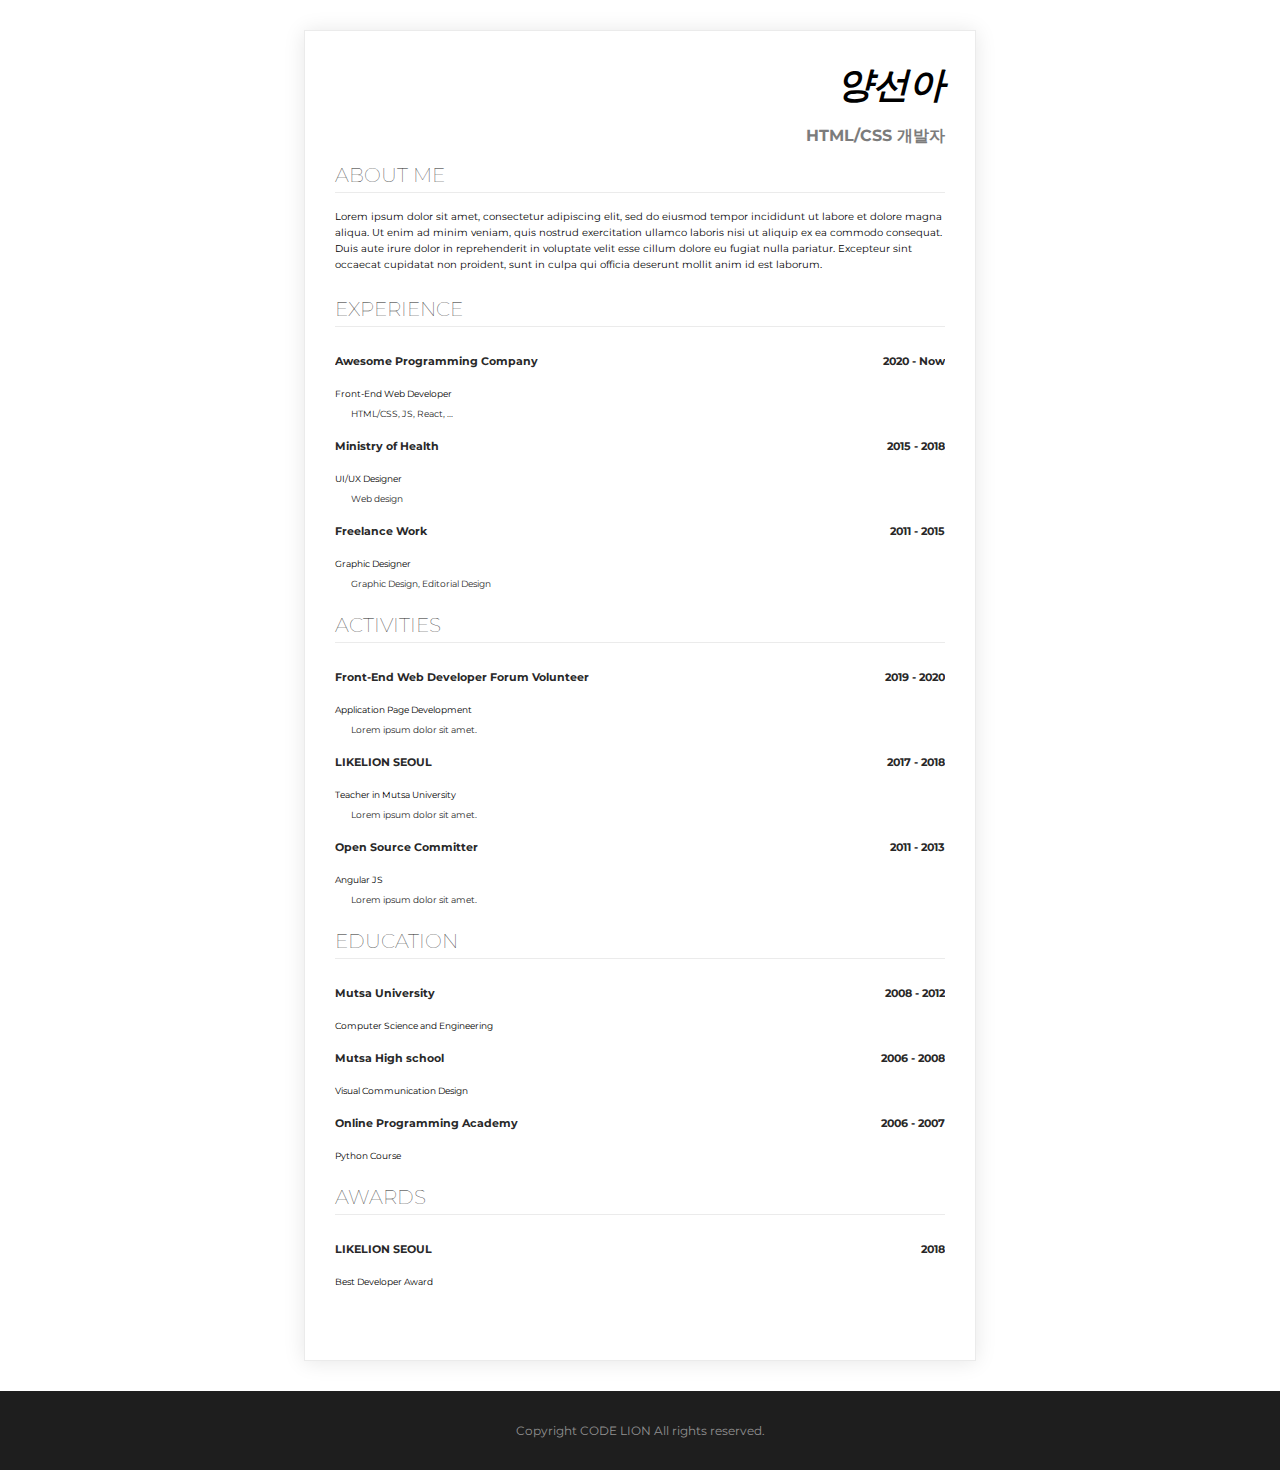
==== index.html @ 510c1969 "test commit" ====
<!DOCTYPE html>
<html>
<head>
  <meta charset="UTF-8">
  <title>양선아의 이력서</title>
  <link rel="stylesheet" href="codelion.css">
</head>
<body>
  <div class="mainbox">
    <div class="title-box">
      <h1>양선아</h1>
      <p class="name-text">HTML/CSS 개발자</p>
    </div>
    <section>
      <h2>ABOUT ME</h2>
      <p class="about-me-text">
      Lorem ipsum dolor sit amet, consectetur adipiscing elit, sed do eiusmod tempor incididunt ut labore et dolore magna aliqua. Ut enim ad minim veniam, quis nostrud exercitation ullamco laboris nisi ut aliquip ex ea commodo consequat. Duis aute irure dolor in reprehenderit in voluptate velit esse cillum dolore eu fugiat nulla pariatur. Excepteur sint occaecat cupidatat non proident, sunt in culpa qui officia deserunt mollit anim id est laborum.
      </p>
    </section>
    <section>
        <h2>EXPERIENCE</h2>
        <div class="float-wrap">
          <p class="title-text">Awesome Programming Company</p>
          <p class="year-text">2020 - Now</p>
        </div>
        <p class="desc-text">Front-End Web Developer</p>
        <p class="desc-subtext">HTML/CSS, JS, React, ...</p>
        <div class="float-wrap">
          <p class="title-text">Ministry of Health</p>
          <p class="year-text">2015 - 2018</p>
        </div>
        <p class="desc-text">UI/UX Designer</p>
        <p class="desc-subtext">Web design</p>
        <div class="float-wrap">
            <p class="title-text">Freelance Work</p>
            <p class="year-text">2011 - 2015</p>
        </div>
        <p class="desc-text">Graphic Designer</p>
        <p class="desc-subtext">Graphic Design, Editorial Design</p>
      </section>

      <section>
        <h2>ACTIVITIES</h2>
        <div class="float-wrap">
          <p class="title-text">Front-End Web Developer Forum Volunteer</p>
          <p class="year-text">2019 - 2020</p>
        </div>
        <p class="desc-text">Application Page Development</p>
        <p class="desc-subtext">Lorem ipsum dolor sit amet.</p>
        <div class="float-wrap">
          <p class="title-text">LIKELION SEOUL</p>
          <p class="year-text">2017 - 2018</p>
        </div>
        <p class="desc-text">Teacher in Mutsa University</p>
        <p class="desc-subtext">Lorem ipsum dolor sit amet.</p>
        <div class="float-wrap">
          <p class="title-text">Open Source Committer</p>
          <p class="year-text">2011 - 2013</p>
        </div>
        <p class="desc-text">Angular JS</p>
        <p class="desc-subtext">Lorem ipsum dolor sit amet.</p>
    </section>

    <section>
        <h2>EDUCATION</h2>
        <div class="float-wrap">
            <p class="title-text">Mutsa University</p>
            <p class="year-text">2008 - 2012</p>
        </div>
        <p class="desc-text">Computer Science and Engineering</p>
        <div class="float-wrap">
            <p class="title-text">Mutsa High school</p>
            <p class="year-text">2006 - 2008</p>
        </div>
        <p class="desc-text">Visual Communication Design</p>
        <div class="float-wrap">
            <p class="title-text">Online Programming Academy</p>
            <p class="year-text">2006 - 2007</p>
        </div>
        <p class="desc-text">Python Course</p>
    </section>

    <section>
      <h2>AWARDS</h2>
      <div class="float-wrap">
        <p class="title-text">LIKELION SEOUL</p>
        <p class="year-text">2018</p>
      </div>
      <p class="desc-text">Best Developer Award</p>
    </section>

    <div class="sns-wrap">
      <a href="http://facebook.com"><img class="sns-img" src="images/facebook.png"></a>
      <img class="sns-img" src="images/twitter.png">
      <img class="sns-img" src="images/linked-in.png">
      <img class="sns-img" src="images/insta.png">
    </div>
  </div>
  <footer>
      <p>Copyright CODE LION All rights reserved. </p>
  </footer>
</body>
</html>
---- codelion.css ----
@import url('https://fonts.googleapis.com/css?family=Montserrat:100,200,300,400,500,600,700,800&display=swap');

* {
    font-family: 'Montserrat';
}

body,h1,h2 {
    margin:0px;
    padding:0px;
}


body {
    min-width: fit-content;
}

h1 {
    font-size:36px;
    font-weight: bold;
    font-style: italic;
}


h2 {
    font-size:20px;
    color:#282828;
    font-weight: lighter;
    margin-bottom: 16px;
    border-bottom: 1px solid #ebebeb;
    padding-bottom: 5px;
}

.name-text {
    font-size:16px;
    color:#7c7c7c;
    font-weight: bold;
}

.about-me-text {
    font-size:10px;
    line-height: 16px;
}

.mainbox {
    width: 610px;
    padding: 30px;
    margin: 30px;
    margin-right: auto;
    margin-left: auto;
    border: 1px solid #ebebeb;
    box-shadow: 0 1px 20px 0 rgba(0, 0, 0, 0.1);
}

.title-box {
    text-align: right;
}

section {
    margin-bottom:24px;
}

.float-wrap {
    overflow: hidden;
}

.title-text {
    font-size:11px;
    font-weight: bold;
    color: #282828;
    float: left;
}

.year-text{
    font-size:11px;
    font-weight: bold;
    color: #282828;
    float: right;
}

.desc-text {
    font-size: 9px;
}

.desc-subtext {
    font-size: 9px;
    color:#282828;
    padding-left:16px;
}

.sns-img {
    width:12px;
    height:12px;
}

.sns-wrap {
    text-align:right;
}

footer {
    text-align: center;
    background-color: #1e1e1e;
    padding: 20px;
    font-size: 12px;
    color: #919191;
}
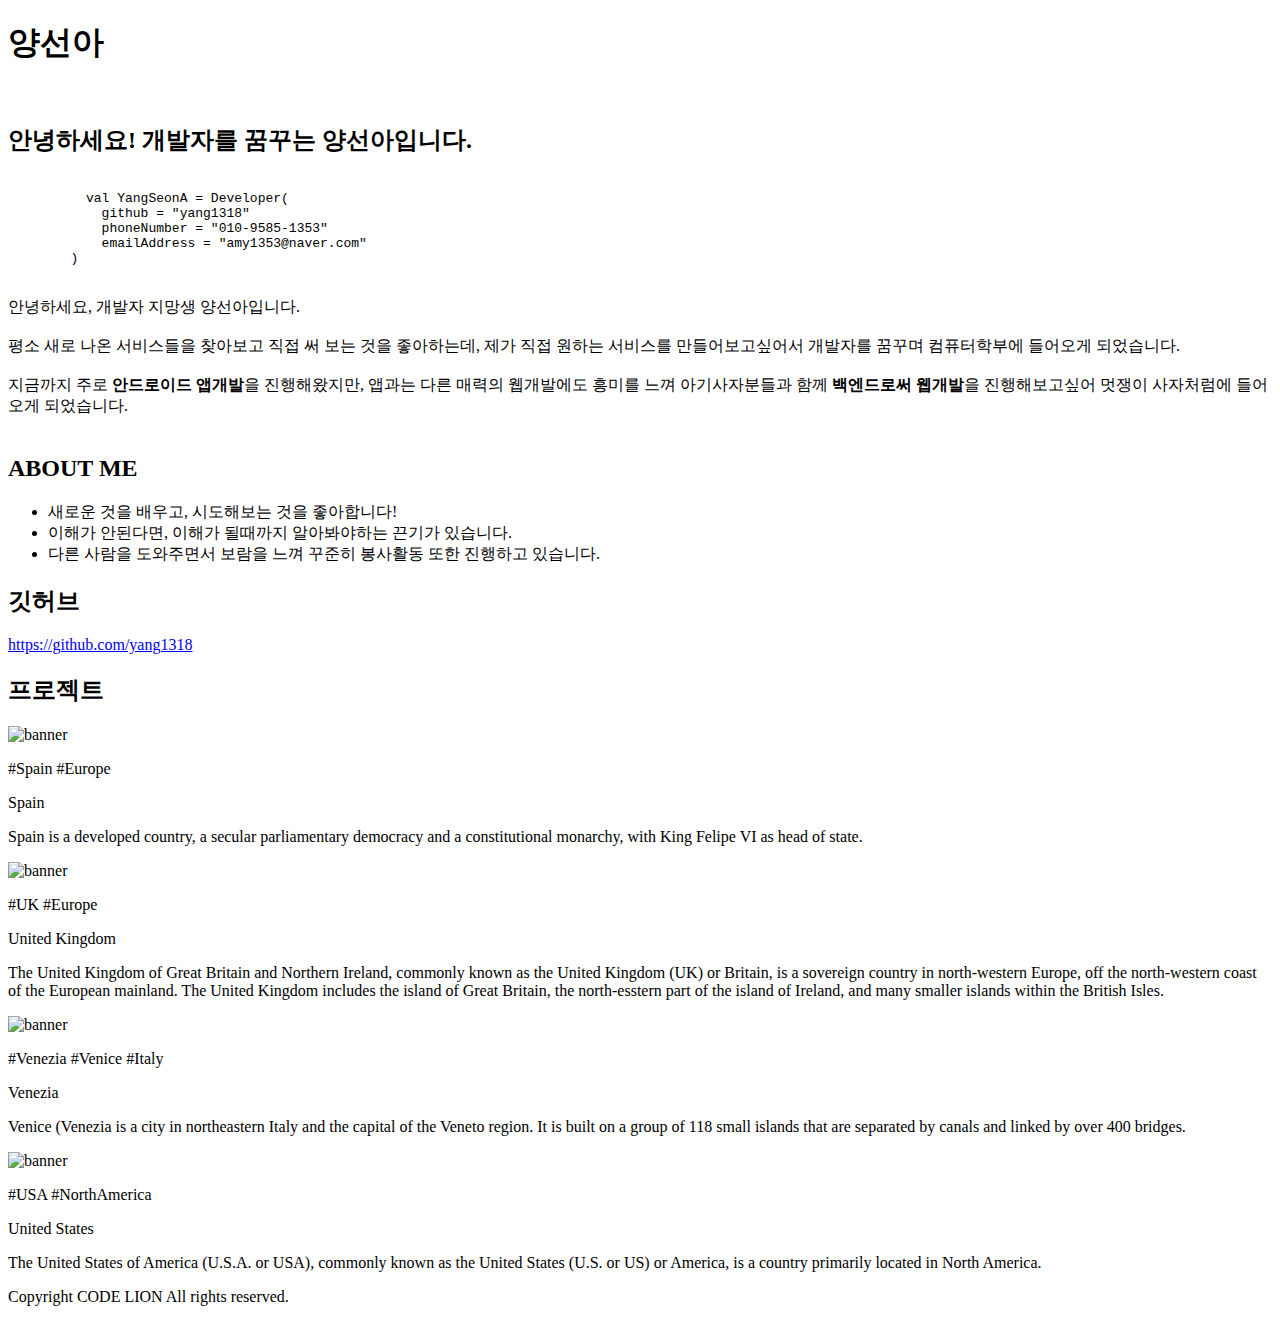
==== commit a97c029a: "Rename portfolio.html to index.html" ====
--- a/index.html
+++ b/index.html
@@ -2,99 +2,95 @@
 <html>
 <head>
   <meta charset="UTF-8">
-  <title>양선아의 이력서</title>
-  <link rel="stylesheet" href="codelion.css">
+  <title>양선아의 포트폴리오</title>
+  <link rel="stylesheet" href="portfolio.css">
 </head>
 <body>
   <div class="mainbox">
     <div class="title-box">
-      <h1>양선아</h1>
-      <p class="name-text">HTML/CSS 개발자</p>
+      <h1>양선아<br><br></h1>
     </div>
     <section>
-      <h2>ABOUT ME</h2>
-      <p class="about-me-text">
-      Lorem ipsum dolor sit amet, consectetur adipiscing elit, sed do eiusmod tempor incididunt ut labore et dolore magna aliqua. Ut enim ad minim veniam, quis nostrud exercitation ullamco laboris nisi ut aliquip ex ea commodo consequat. Duis aute irure dolor in reprehenderit in voluptate velit esse cillum dolore eu fugiat nulla pariatur. Excepteur sint occaecat cupidatat non proident, sunt in culpa qui officia deserunt mollit anim id est laborum.
+      <h2>안녕하세요! 개발자를 꿈꾸는 양선아입니다.</h2>
+      <p>
+        <pre class="introduce-code">
+        
+          val YangSeonA = Developer(
+            github = "yang1318"
+            phoneNumber = "010-9585-1353"
+            emailAddress = "amy1353@naver.com"
+        )
+      </pre>
+      </p class="introduce-descrition">
+안녕하세요, 개발자 지망생 양선아입니다.<br><br>
+
+평소 새로 나온 서비스들을 찾아보고 직접 써 보는 것을 좋아하는데, 제가 직접 원하는 서비스를 만들어보고싶어서 개발자를 꿈꾸며 컴퓨터학부에 들어오게 되었습니다.<br><br>
+
+지금까지 주로 <b>안드로이드 앱개발</b>을 진행해왔지만, 앱과는 다른 매력의 웹개발에도 흥미를 느껴 아기사자분들과 함께 <b>백엔드로써 웹개발</b>을 진행해보고싶어 멋쟁이 사자처럼에 들어오게 되었습니다.<br><br>
+      <p>
+
       </p>
     </section>
     <section>
-        <h2>EXPERIENCE</h2>
-        <div class="float-wrap">
-          <p class="title-text">Awesome Programming Company</p>
-          <p class="year-text">2020 - Now</p>
-        </div>
-        <p class="desc-text">Front-End Web Developer</p>
-        <p class="desc-subtext">HTML/CSS, JS, React, ...</p>
-        <div class="float-wrap">
-          <p class="title-text">Ministry of Health</p>
-          <p class="year-text">2015 - 2018</p>
-        </div>
-        <p class="desc-text">UI/UX Designer</p>
-        <p class="desc-subtext">Web design</p>
-        <div class="float-wrap">
-            <p class="title-text">Freelance Work</p>
-            <p class="year-text">2011 - 2015</p>
-        </div>
-        <p class="desc-text">Graphic Designer</p>
-        <p class="desc-subtext">Graphic Design, Editorial Design</p>
-      </section>
-
-      <section>
-        <h2>ACTIVITIES</h2>
-        <div class="float-wrap">
-          <p class="title-text">Front-End Web Developer Forum Volunteer</p>
-          <p class="year-text">2019 - 2020</p>
-        </div>
-        <p class="desc-text">Application Page Development</p>
-        <p class="desc-subtext">Lorem ipsum dolor sit amet.</p>
-        <div class="float-wrap">
-          <p class="title-text">LIKELION SEOUL</p>
-          <p class="year-text">2017 - 2018</p>
-        </div>
-        <p class="desc-text">Teacher in Mutsa University</p>
-        <p class="desc-subtext">Lorem ipsum dolor sit amet.</p>
-        <div class="float-wrap">
-          <p class="title-text">Open Source Committer</p>
-          <p class="year-text">2011 - 2013</p>
-        </div>
-        <p class="desc-text">Angular JS</p>
-        <p class="desc-subtext">Lorem ipsum dolor sit amet.</p>
+      <h2>ABOUT ME</h2>
+      <ul class="aboutme-list">
+        <li>새로운 것을 배우고, 시도해보는 것을 좋아합니다!</li>
+        <li>이해가 안된다면, 이해가 될때까지 알아봐야하는 끈기가 있습니다.</li>
+        <li>다른 사람을 도와주면서 보람을 느껴 꾸준히 봉사활동 또한 진행하고 있습니다.</li>
+      </ul>
     </section>
 
     <section>
-        <h2>EDUCATION</h2>
-        <div class="float-wrap">
-            <p class="title-text">Mutsa University</p>
-            <p class="year-text">2008 - 2012</p>
-        </div>
-        <p class="desc-text">Computer Science and Engineering</p>
-        <div class="float-wrap">
-            <p class="title-text">Mutsa High school</p>
-            <p class="year-text">2006 - 2008</p>
-        </div>
-        <p class="desc-text">Visual Communication Design</p>
-        <div class="float-wrap">
-            <p class="title-text">Online Programming Academy</p>
-            <p class="year-text">2006 - 2007</p>
-        </div>
-        <p class="desc-text">Python Course</p>
+        <h2>깃허브</h2>
+        <p><a href="https://github.com/yang1318">https://github.com/yang1318</a></p>
     </section>
 
     <section>
-      <h2>AWARDS</h2>
-      <div class="float-wrap">
-        <p class="title-text">LIKELION SEOUL</p>
-        <p class="year-text">2018</p>
-      </div>
-      <p class="desc-text">Best Developer Award</p>
+        <h2>프로젝트</h2>
+        <div class="card-wrapper">
+          <div class="card">
+            <div class="card-banner">
+              <img src="https://contents.verygoodtour.com/content/210/ES/0000/BCN/image/1901403_1.jpg" alt="banner">
+            </div>
+            <div class="card-body">
+              <p class="hashtag">#Spain #Europe</p>
+              <p class="title">Spain</p>
+              <p class="desc">Spain is a developed country, a secular parliamentary democracy and a constitutional monarchy, with King Felipe VI as head of state.</p>
+            </div>
+          </div>
+          <div class="card">
+            <div class="card-banner">
+              <img src="https://mblogthumb-phinf.pstatic.net/MjAxNzEwMTJfMjA4/MDAxNTA3Nzk2Mzc1ODE3.TczIoguPk6zz_ALFnoim2a1YkPNadhhNuiRxJFnnxekg.SS5-11iL0PHLjd2dyTymduWvaPu2NeMsj9d3E41eW1og.JPEG.ulove_2010/Untitled-1.jpg?type=w800" alt="banner">
+            </div>
+            <div class="card-body">
+              <p class="hashtag">#UK #Europe</p>
+              <p class="title">United Kingdom</p>
+              <p class="desc">The United Kingdom of Great Britain and Northern Ireland, commonly known as the United Kingdom (UK) or Britain, is a sovereign country in north-western Europe, off the north-western coast of the European mainland. The United Kingdom includes the island of Great Britain, the north-esstern part of the island of Ireland, and many smaller islands within the British Isles.</p>
+            </div>
+          </div>
+          <div class="card">
+            <div class="card-banner">
+              <img src="https://media.istockphoto.com/photos/canal-in-venice-with-a-small-garden-and-a-tree-near-the-house-on-the-picture-id1126771319?k=20&m=1126771319&s=612x612&w=0&h=R2HmDE-Bwik5pqOOXsG8Y2xLKqMmjk0pgRiyodfSwNs=" alt="banner">
+            </div>
+            <div class="card-body">
+              <p class="hashtag">#Venezia #Venice #Italy</p>
+              <p class="title">Venezia</p>
+              <p class="desc">Venice (Venezia is a city in northeastern Italy and the capital of the Veneto region. It is built on a group of 118 small islands that are separated by canals and linked by over 400 bridges.</p>
+            </div>
+          </div>
+          <div class="card">
+            <div class="card-banner">
+              <img src="https://media.istockphoto.com/photos/the-statue-of-liberty-with-one-world-trade-center-background-of-new-picture-id875655298?k=20&m=875655298&s=612x612&w=0&h=44CV-S_AdZhMZqF-vOBZ2_nOtAHQcLJao-rlhLtjMhU=" alt="banner">
+            </div>
+            <div class="card-body">
+              <p class="hashtag">#USA #NorthAmerica
+              <p class="title">United States</p>
+              <p class="desc">The United States of America (U.S.A. or USA), commonly known as the United States (U.S. or US) or America, is a country primarily located in North America.
+              </p>
+            </div>
+          </div>
     </section>
 
-    <div class="sns-wrap">
-      <a href="http://facebook.com"><img class="sns-img" src="images/facebook.png"></a>
-      <img class="sns-img" src="images/twitter.png">
-      <img class="sns-img" src="images/linked-in.png">
-      <img class="sns-img" src="images/insta.png">
-    </div>
   </div>
   <footer>
       <p>Copyright CODE LION All rights reserved. </p>
